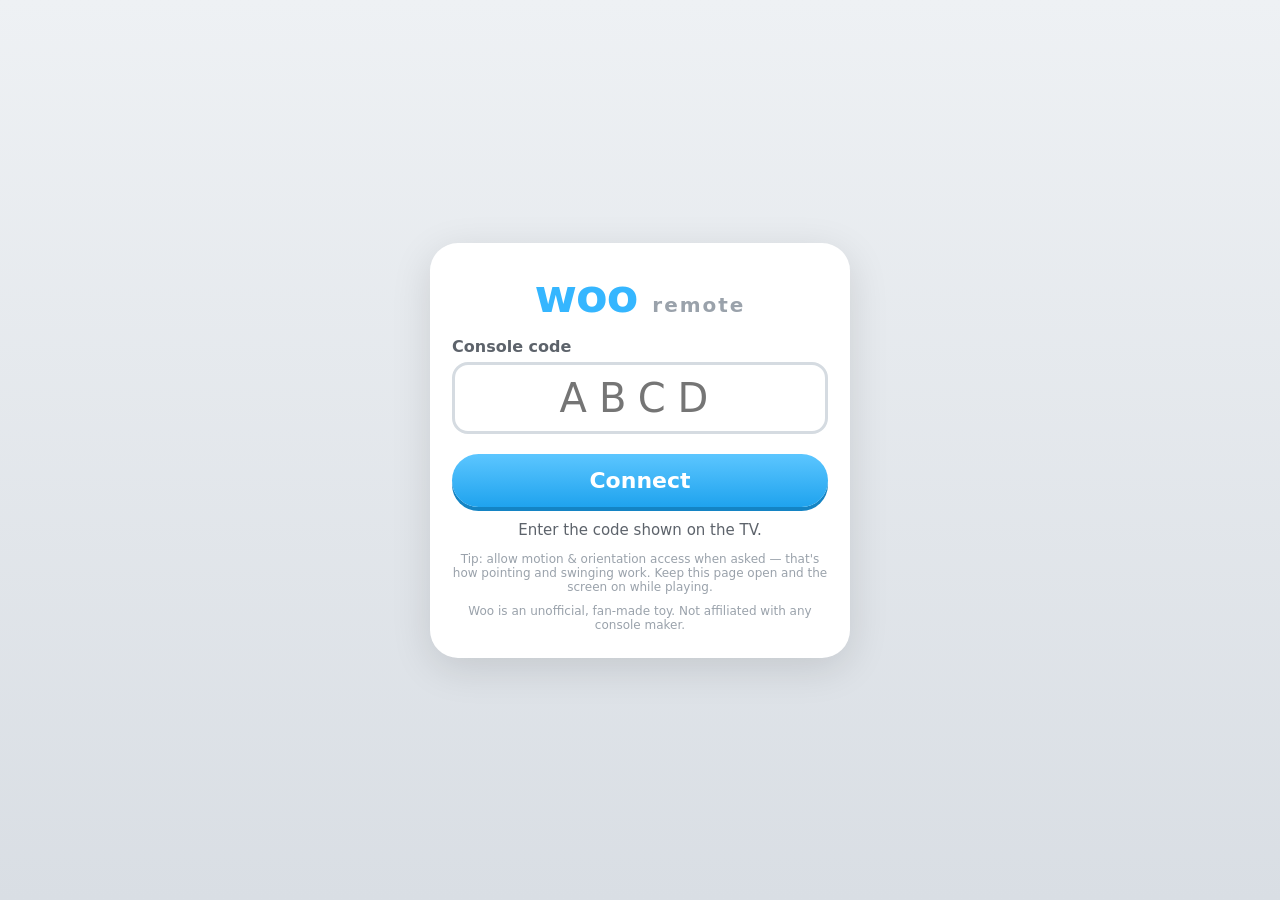
==== remote/index.html @ f878a621 "Add Woo: a trashy browser console with phone remotes and 8 channels TV page (GitHub Pages) with a cl" ====
<!doctype html>
<html lang="en">
<head>
<meta charset="utf-8">
<meta name="viewport" content="width=device-width, initial-scale=1, maximum-scale=1, user-scalable=no, viewport-fit=cover">
<meta name="theme-color" content="#e9edf1">
<meta name="apple-mobile-web-app-capable" content="yes">
<meta name="mobile-web-app-capable" content="yes">
<title>Woo Remote</title>
<link rel="icon" href="data:image/svg+xml,%3Csvg xmlns='http://www.w3.org/2000/svg' viewBox='0 0 64 64'%3E%3Crect x='18' y='2' width='28' height='60' rx='12' fill='white' stroke='%2335b6ff' stroke-width='4'/%3E%3Ccircle cx='32' cy='26' r='6' fill='%2335b6ff'/%3E%3C/svg%3E">
<link rel="stylesheet" href="remote.css">
<script src="../js/lib/peerjs.min.js"></script>
</head>
<body>
<!-- connect screen -->
<section id="connect" class="screen">
  <div class="card">
    <div class="logo">woo <span>remote</span></div>
    <label>Console code<input id="code" maxlength="4" autocomplete="off" autocapitalize="characters" spellcheck="false" placeholder="ABCD"></label>
    <button id="go" class="big">Connect</button>
    <div id="status" class="status">Enter the code shown on the TV.</div>
    <p class="fine">Tip: allow motion &amp; orientation access when asked — that's how pointing and swinging work. Keep this page open and the screen on while playing.</p>
    <p class="fine">Woo is an unofficial, fan-made toy. Not affiliated with any console maker.</p>
  </div>
</section>

<!-- the remote -->
<section id="remote" class="screen hidden">
  <div id="frame" class="frame">
    <!-- portrait (pointer) layout -->
    <div class="body portrait" id="body-portrait">
      <div class="row top"><div class="btn power" data-btn="POWER" title="Disconnect">⏻</div><div class="pad-hint">drag here = pointer</div></div>
      <div class="dpad">
        <div class="btn d up" data-btn="UP"></div>
        <div class="btn d left" data-btn="LEFT"></div>
        <div class="d mid"></div>
        <div class="btn d right" data-btn="RIGHT"></div>
        <div class="btn d down" data-btn="DOWN"></div>
      </div>
      <div class="btn a" data-btn="A">A</div>
      <div class="btn b" data-btn="B">B <small>trigger</small></div>
      <div class="row trio">
        <div class="btn sm" data-btn="MINUS">−</div>
        <div class="btn home" data-btn="HOME">⌂</div>
        <div class="btn sm" data-btn="PLUS">+</div>
      </div>
      <div class="speaker"></div>
      <div class="btn num" data-btn="ONE">1</div>
      <div class="btn num" data-btn="TWO">2</div>
      <div class="leds"><i></i><i></i><i></i><i></i></div>
      <div class="brand">woo</div>
    </div>
    <!-- sideways layout -->
    <div class="body sideways hidden" id="body-sideways">
      <div class="btn b-shoulder" data-btn="B">B</div>
      <div class="dpad big">
        <div class="btn d up" data-btn="UP"></div>
        <div class="btn d left" data-btn="LEFT"></div>
        <div class="d mid"></div>
        <div class="btn d right" data-btn="RIGHT"></div>
        <div class="btn d down" data-btn="DOWN"></div>
      </div>
      <div class="btn a small-a" data-btn="A">A</div>
      <div class="col trio">
        <div class="btn sm" data-btn="PLUS">+</div>
        <div class="btn home" data-btn="HOME">⌂</div>
        <div class="btn sm" data-btn="MINUS">−</div>
      </div>
      <div class="btn num big" data-btn="ONE">1</div>
      <div class="btn num big" data-btn="TWO">2</div>
      <div class="leds vertical"><i></i><i></i><i></i><i></i></div>
    </div>
  </div>
  <div class="toolbar">
    <span id="who">Player ?</span>
    <button id="swing" class="tool hidden">〰 Swing</button>
    <button id="gear" class="tool">⚙</button>
  </div>
  <div id="settings" class="drawer hidden">
    <h3>Remote settings</h3>
    <label><input type="checkbox" id="opt-gyro" checked> Point with motion (gyro)</label>
    <label><input type="checkbox" id="opt-tilt" checked> Tilt to steer when sideways</label>
    <label><input type="checkbox" id="opt-flip"> Flip motion axes (if steering is reversed)</label>
    <label><input type="checkbox" id="opt-haptic" checked> Vibration</label>
    <label>Pointer speed <input type="range" id="opt-sens" min="0.3" max="2.5" step="0.1" value="1"></label>
    <div class="sensors" id="sensors">sensors: —</div>
    <button id="close-settings" class="big">Done</button>
  </div>
  <div id="lost" class="lost hidden"><div>Connection lost…<br><button id="retry" class="big">Reconnect</button></div></div>
</section>
<script src="remote.js"></script>
</body>
</html>
---- remote/remote.css ----
:root { --blue: #35b6ff; --p: #35b6ff; --ink: #5d636b; }
* { box-sizing: border-box; -webkit-tap-highlight-color: transparent; }
html, body { margin: 0; height: 100%; overflow: hidden; background: linear-gradient(#eef1f4, #d9dee4); font-family: "Arial Rounded MT Bold", "Nunito", system-ui, sans-serif; color: var(--ink); touch-action: none; user-select: none; -webkit-user-select: none; -webkit-touch-callout: none; overscroll-behavior: none; }
.hidden { display: none !important; }
.screen { position: fixed; inset: 0; }

/* connect */
#connect { display: flex; align-items: center; justify-content: center; padding: 20px; touch-action: auto; }
.card { width: min(420px, 100%); background: #fff; border-radius: 28px; padding: 26px 22px; box-shadow: 0 10px 40px rgba(0,0,0,.12); text-align: center; }
.logo { font-size: 46px; font-weight: 800; color: var(--blue); letter-spacing: -1px; margin-bottom: 14px; }
.logo span { font-size: 20px; color: #9aa2ab; letter-spacing: 2px; }
label { display: block; font-weight: 700; margin: 10px 0; text-align: left; }
#code { display: block; width: 100%; margin-top: 6px; font-size: 40px; text-align: center; letter-spacing: 12px; text-transform: uppercase; padding: 10px; border: 3px solid #d5dbe1; border-radius: 16px; font-family: inherit; color: #333; outline: none; }
#code:focus { border-color: var(--blue); }
button.big { width: 100%; font: inherit; font-size: 22px; font-weight: 800; color: #fff; background: linear-gradient(#5cc6ff, #1fa3ee); border: 0; border-radius: 999px; padding: 14px; margin-top: 10px; box-shadow: 0 4px 0 #1484c4; }
button.big:active { transform: translateY(2px); box-shadow: 0 2px 0 #1484c4; }
.status { margin-top: 14px; font-size: 15px; min-height: 1.4em; }
.fine { font-size: 12px; color: #9aa2ab; margin: 10px 0 0; }

/* remote frame */
#remote { display: flex; flex-direction: column; }
.frame { position: relative; flex: 1; min-height: 0; }
.body { position: absolute; background: linear-gradient(90deg, #f2f4f6, #ffffff 40%, #ffffff 60%, #eceff2); border-radius: 46px; box-shadow: inset 0 0 0 2px #d8dde3, 0 8px 30px rgba(0,0,0,.15); }
.body.portrait { left: 50%; top: 8px; bottom: 6px; width: min(78vw, 48vh, 330px); transform: translateX(-50%); display: flex; flex-direction: column; align-items: center; justify-content: space-between; padding: 18px 0 18px; }
.row { display: flex; align-items: center; }
.row.top { width: 100%; justify-content: space-between; padding: 0 22px; }
.pad-hint { font-size: 11px; color: #c0c6cd; }

.btn { display: flex; align-items: center; justify-content: center; font-weight: 800; color: #8e959d; background: linear-gradient(#fbfcfd, #e4e8ec); box-shadow: 0 3px 0 #c5ccd3, inset 0 0 0 2px #d5dbe1; transition: transform .05s; }
.btn.on { transform: translateY(2px); box-shadow: 0 1px 0 #c5ccd3, inset 0 0 0 2px var(--p); color: var(--p); background: linear-gradient(#eef8ff, #d6eeff); }
.power { width: 34px; height: 34px; border-radius: 50%; font-size: 17px; color: #e0525a; }

.dpad { position: relative; width: min(38vw, 22vh, 150px); height: min(38vw, 22vh, 150px); display: grid; grid-template: 1fr 1fr 1fr / 1fr 1fr 1fr; }
.dpad .d { background: #dfe3e8; box-shadow: none; }
.dpad .btn.d { background: linear-gradient(#e9ecef, #cfd5db); box-shadow: inset 0 0 0 2px #c3cad1; }
.dpad .btn.d.on { background: var(--p); box-shadow: inset 0 0 0 2px var(--p); }
.dpad .up { grid-area: 1 / 2; border-radius: 10px 10px 0 0; }
.dpad .left { grid-area: 2 / 1; border-radius: 10px 0 0 10px; }
.dpad .mid { grid-area: 2 / 2; background: #cfd5db; }
.dpad .right { grid-area: 2 / 3; border-radius: 0 10px 10px 0; }
.dpad .down { grid-area: 3 / 2; border-radius: 0 0 10px 10px; }
.dpad .btn.d::after { content: ""; width: 0; height: 0; border: 7px solid transparent; }
.dpad .up::after { border-bottom-color: #a8b0b8 !important; margin-top: -7px; }
.dpad .down::after { border-top-color: #a8b0b8 !important; margin-bottom: -7px; }
.dpad .left::after { border-right-color: #a8b0b8 !important; margin-left: -7px; }
.dpad .right::after { border-left-color: #a8b0b8 !important; margin-right: -7px; }

.a { width: min(22vw, 13vh, 88px); height: min(22vw, 13vh, 88px); border-radius: 50%; font-size: min(10vw, 6vh, 40px); }
.b { width: 62%; height: min(9vh, 64px); border-radius: 22px 22px 34px 34px; font-size: 26px; gap: 8px; background: linear-gradient(#f0f2f4, #d7dce1); }
.b small { font-size: 11px; color: #adb3ba; }
.trio { gap: 16px; }
.sm { width: 46px; height: 32px; border-radius: 16px; font-size: 24px; }
.home { width: 46px; height: 46px; border-radius: 50%; font-size: 22px; color: #6aa8d6; }
.speaker { width: 60px; height: 22px; background: radial-gradient(circle, #c3c9cf 2px, transparent 2.5px) 0 0 / 10px 11px; opacity: .8; }
.num { width: min(16vw, 9vh, 64px); height: min(16vw, 9vh, 64px); border-radius: 50%; font-size: min(7vw, 4vh, 28px); }
.leds { display: flex; gap: 10px; }
.leds i { width: 14px; height: 7px; border-radius: 3px; background: #c9d0d6; }
.leds i.lit { background: var(--p); box-shadow: 0 0 8px var(--p); }
.brand { font-size: 22px; font-weight: 800; color: #ccd2d8; letter-spacing: -1px; }

/* sideways */
.body.sideways { display: flex; align-items: center; justify-content: space-around; padding: 0 3%; }
.body.sideways.rot { width: calc(100vh - 20px); height: calc(100vw - 20px); left: 50%; top: 50%; transform: translate(-50%, -50%) rotate(90deg); }
.body.sideways.flat { inset: 10px; }
.dpad.big { width: min(30vw, 30vh, 220px); height: min(30vw, 30vh, 220px); width: min(36%, 220px); aspect-ratio: 1; height: auto; }
.rot .dpad.big { width: min(32vw, 210px); height: min(32vw, 210px); }
.flat .dpad.big { width: min(30vh, 40vw, 210px); height: min(30vh, 40vw, 210px); }
.small-a { width: 56px; height: 56px; border-radius: 50%; font-size: 24px; }
.col.trio { display: flex; flex-direction: column; gap: 10px; align-items: center; }
.col.trio .sm { width: 34px; height: 42px; }
.num.big { width: min(24vw, 24vh, 120px); height: min(24vw, 24vh, 120px); font-size: 40px; }
.rot .num.big { width: min(26vw, 120px); height: min(26vw, 120px); }
.b-shoulder { position: absolute; top: -2px; right: 20%; width: 34%; height: 20%; border-radius: 0 0 26px 26px; font-size: 26px; }
.leds.vertical { flex-direction: column; gap: 8px; }
.leds.vertical i { width: 7px; height: 14px; }

/* toolbar + drawers */
.toolbar { height: 44px; display: flex; align-items: center; justify-content: space-between; padding: 0 14px calc(env(safe-area-inset-bottom) * 0.5); font-weight: 800; }
#who { color: var(--p); }
.tool { font: inherit; font-size: 18px; background: #fff; border: 2px solid #d5dbe1; border-radius: 999px; padding: 4px 14px; color: #7a828b; }
.drawer { position: fixed; left: 10px; right: 10px; bottom: 10px; background: #fff; border-radius: 24px; padding: 18px; box-shadow: 0 10px 40px rgba(0,0,0,.25); touch-action: auto; z-index: 10; }
.drawer h3 { margin: 0 0 8px; }
.drawer label { font-weight: 600; font-size: 15px; }
.drawer input[type=range] { width: 100%; }
.sensors { font-size: 12px; color: #9aa2ab; margin-top: 6px; }
.lost { position: fixed; inset: 0; background: rgba(255,255,255,.9); display: flex; align-items: center; justify-content: center; text-align: center; font-size: 22px; font-weight: 800; padding: 30px; z-index: 20; touch-action: auto; }
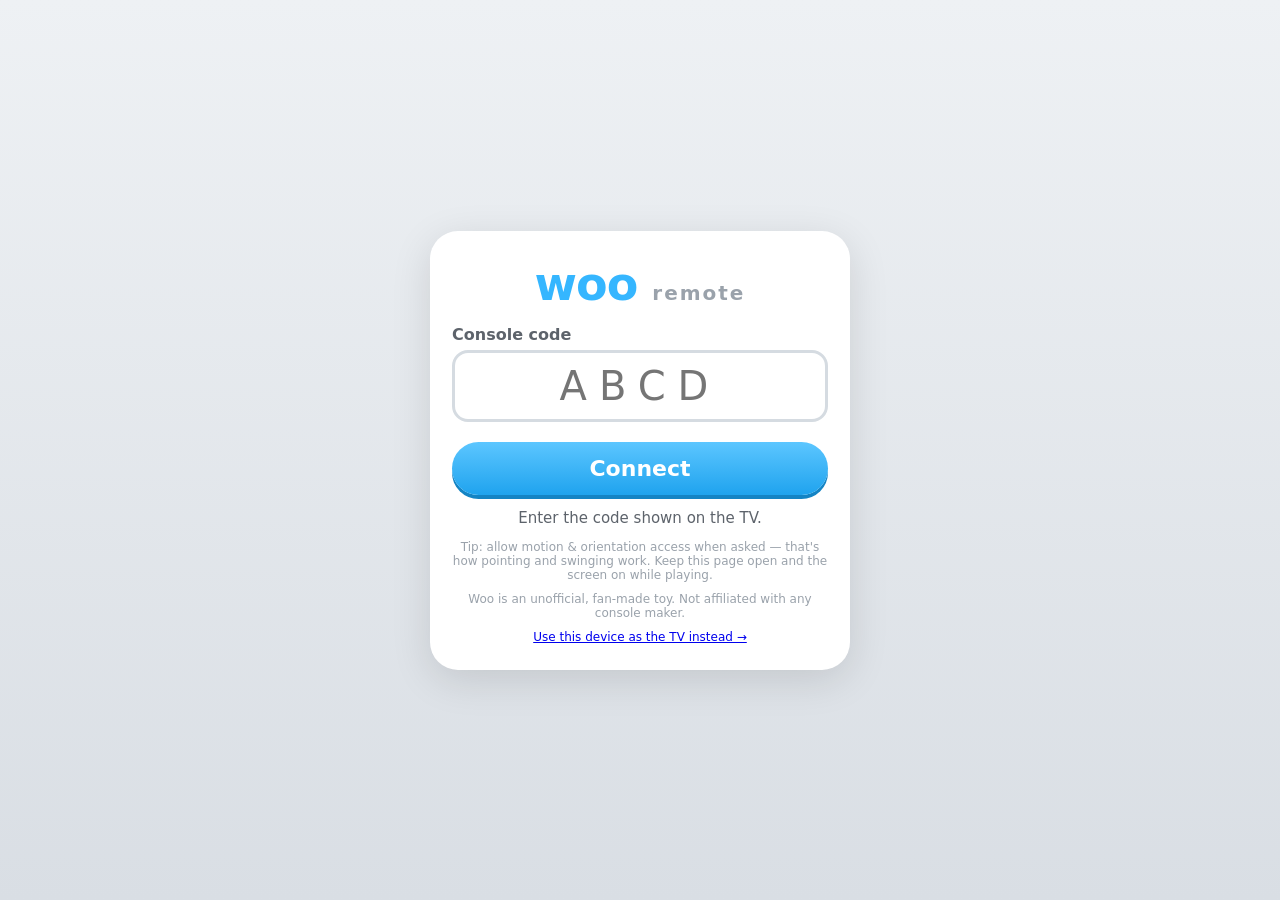
==== commit dbbcbc4c: "Send phones straight to the Woo Remote page Small touch screens (short side under 600px, coarse poin" ====
--- a/remote/index.html
+++ b/remote/index.html
@@ -10,6 +10,7 @@
 <link rel="icon" href="data:image/svg+xml,%3Csvg xmlns='http://www.w3.org/2000/svg' viewBox='0 0 64 64'%3E%3Crect x='18' y='2' width='28' height='60' rx='12' fill='white' stroke='%2335b6ff' stroke-width='4'/%3E%3Ccircle cx='32' cy='26' r='6' fill='%2335b6ff'/%3E%3C/svg%3E">
 <link rel="stylesheet" href="remote.css">
 <script src="../js/lib/peerjs.min.js"></script>
+<script src="../js/lib/mqtt-lite.js"></script>
 </head>
 <body>
 <!-- connect screen -->
@@ -21,6 +22,7 @@
     <div id="status" class="status">Enter the code shown on the TV.</div>
     <p class="fine">Tip: allow motion &amp; orientation access when asked — that's how pointing and swinging work. Keep this page open and the screen on while playing.</p>
     <p class="fine">Woo is an unofficial, fan-made toy. Not affiliated with any console maker.</p>
+    <p class="fine"><a href="../?tv=1">Use this device as the TV instead →</a></p>
   </div>
 </section>
 
@@ -74,6 +76,7 @@
   <div class="toolbar">
     <span id="who">Player ?</span>
     <button id="swing" class="tool hidden">〰 Swing</button>
+    <button id="type" class="tool">⌨</button>
     <button id="gear" class="tool">⚙</button>
   </div>
   <div id="settings" class="drawer hidden">
